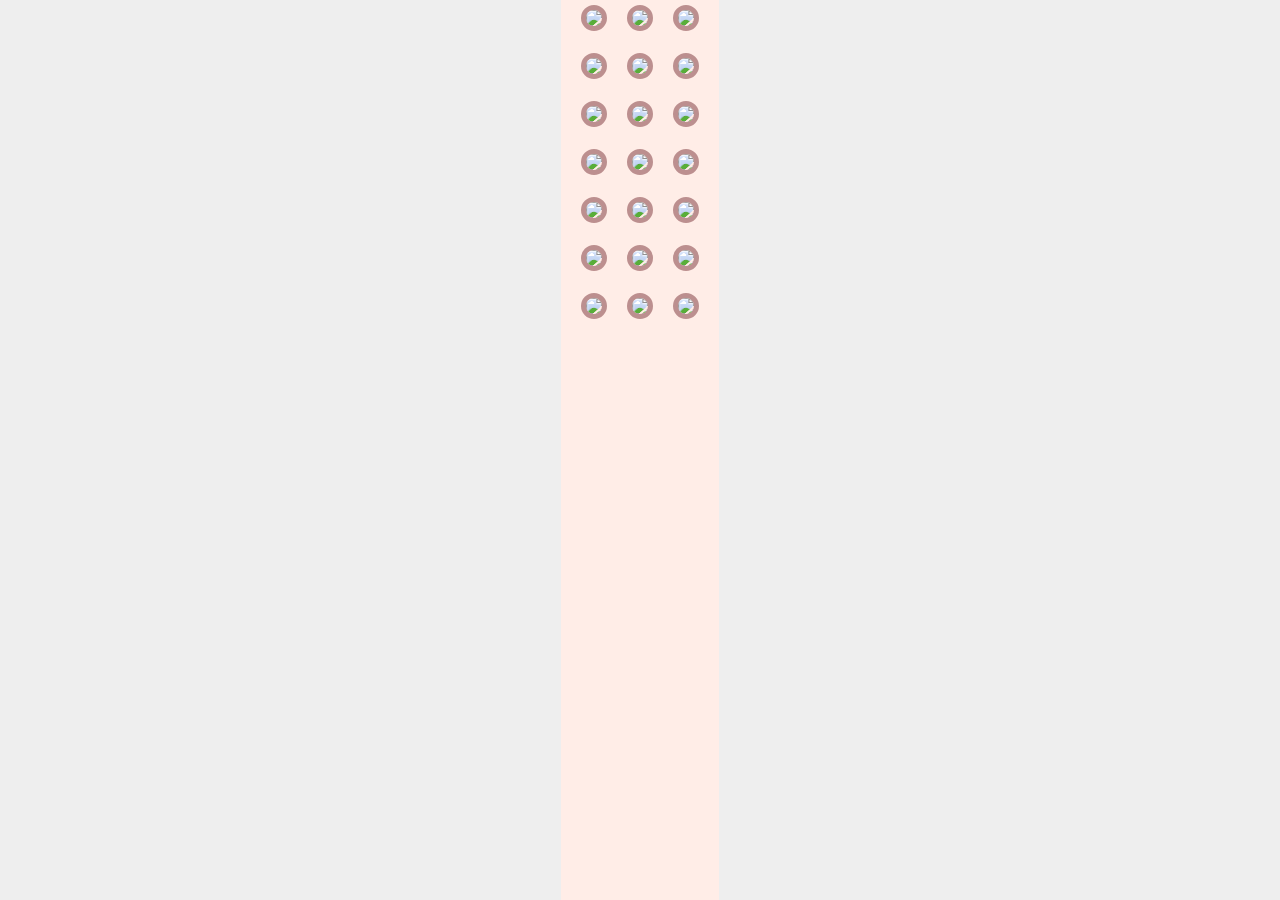
==== gallery/gallery.html @ 9ccfa9dc "new folder" ====
<!DOCTYPE html>
<html lang="en">

<head>
    <meta charset="UTF-8">
    <meta http-equiv="X-UA-Compatible" content="IE=edge">
    <meta name="viewport" content="width=device-width, initial-scale=1.0">
    <link href="./gallery.css" rel="stylesheet">
    <!--==================== UNICONS ====================-->
    <link rel="stylesheet" href="https://unicons.iconscout.com/release/v4.0.0/css/line.css">


    <title>Gellery</title>
</head>

<body>
    <section class="section__gallery">
        <div class="container__gallery">
            <div class="gallery__container">
                <div class="gallery__img">
                    <img src="./images/gallery/img1.jpg" class="imgnails">
                </div>
                <div class="gallery__img">
                    <img src="./images/gallery/img2.jpg" class="imgnails">
                </div>
                <div class="gallery__img">
                    <img src="./images/gallery/img3.jpg" class="imgnails">
                </div>
                <div class="gallery__img">
                    <img src="./images/gallery/img4.jpg" class="imgnails">
                </div>
                <div class="gallery__img">
                    <img src="./images/gallery/img5.jpg" class="imgnails">
                </div>
                <div class="gallery__img">
                    <img src="./images/gallery/img6.jpg" class="imgnails">
                </div>
                <div class="gallery__img">
                    <img src="./images/gallery/img7.jpg" class="imgnails">
                </div>
                <div class="gallery__img">
                    <img src="./images/gallery/img8.jpg" class="imgnails">
                </div>
                <div class="gallery__img">
                    <img src="./images/gallery/img9.jpg" class="imgnails">
                </div>
                <div class="gallery__img">
                    <img src="./images/gallery/img10.jpg" class="imgnails">
                </div>
                <div class="gallery__img">
                    <img src="./images/gallery/img11.jpg" class="imgnails">
                </div>
                <div class="gallery__img">
                    <img src="./images/gallery/img15.jpg" class="imgnails">
                </div>
                <div class="gallery__img">
                    <img src="./images/gallery/img13.jpg" class="imgnails">
                </div>
                <div class="gallery__img">
                    <img src="./images/gallery/img16.jpg" class="imgnails">
                </div>
                <div class="gallery__img">
                    <img src="./images/gallery/img17.jpg" class="imgnails">
                </div>
                <div class="gallery__img">
                    <img src="./images/gallery/img18.jpeg" class="imgnails">
                </div>
                <div class="gallery__img">
                    <img src="./images/gallery/img14.jpg" class="imgnails">
                </div>
                <div class="gallery__img">
                    <img src="./images/gallery/img12.jpg" class="imgnails">
                </div>
                <div class="gallery__img">
                    <img src="./images/gallery/img19.jpg" class="imgnails">
                </div>
                <div class="gallery__img">
                    <img src="./images/gallery/img20.jpeg" class="imgnails">
                </div>
                <div class="gallery__img">
                    <img src="./images/gallery/img21.jpg" class="imgnails">
                </div>
            </div>
        </div>
    </section>
</body>

</html>
---- gallery/gallery.css ----
*,
*::before,
*::after{
    margin: 0;
    padding: 0;
    box-sizing: border-box;
}

html{
    font-family: 'Roboto', sans-serif;
    font-size: 10px;
    scroll-behavior: smooth;
}


body{
    width: 100%;
    height: 100vh;
    background-color: #eee;
    display: flex;
}

.section__gallery{
    max-width: 100%;
    margin: 0 auto;
    padding: 0 1,5rem;
    background-color: #FFEDE7;
}

img{
    max-width: 100%;
    height: 100%;
}

.container__gallery{
    width: 100%;
    max-width: 120rem;
    margin: auto;
    padding: 0 1.5rem;
}

.gallery__container{
    display: grid;
    grid-template-columns: repeat(3,1fr);
    padding: .5rem;
    gap: 2rem  ;
}

.gallery__img{
    justify-content: center;
    align-items: center;
}

.imgnails{
    border: solid 0.5rem rosybrown;
    border-radius: 2rem;
}

@media screen and (max-width: 850px){
    .section__gallery{
        padding: none;
    }

    .gallery__container{
        display: flex;
        flex-direction: column;
        padding: none;
    }

    .imgnails{
        width: 100%;
        height: 100%;
    }
}
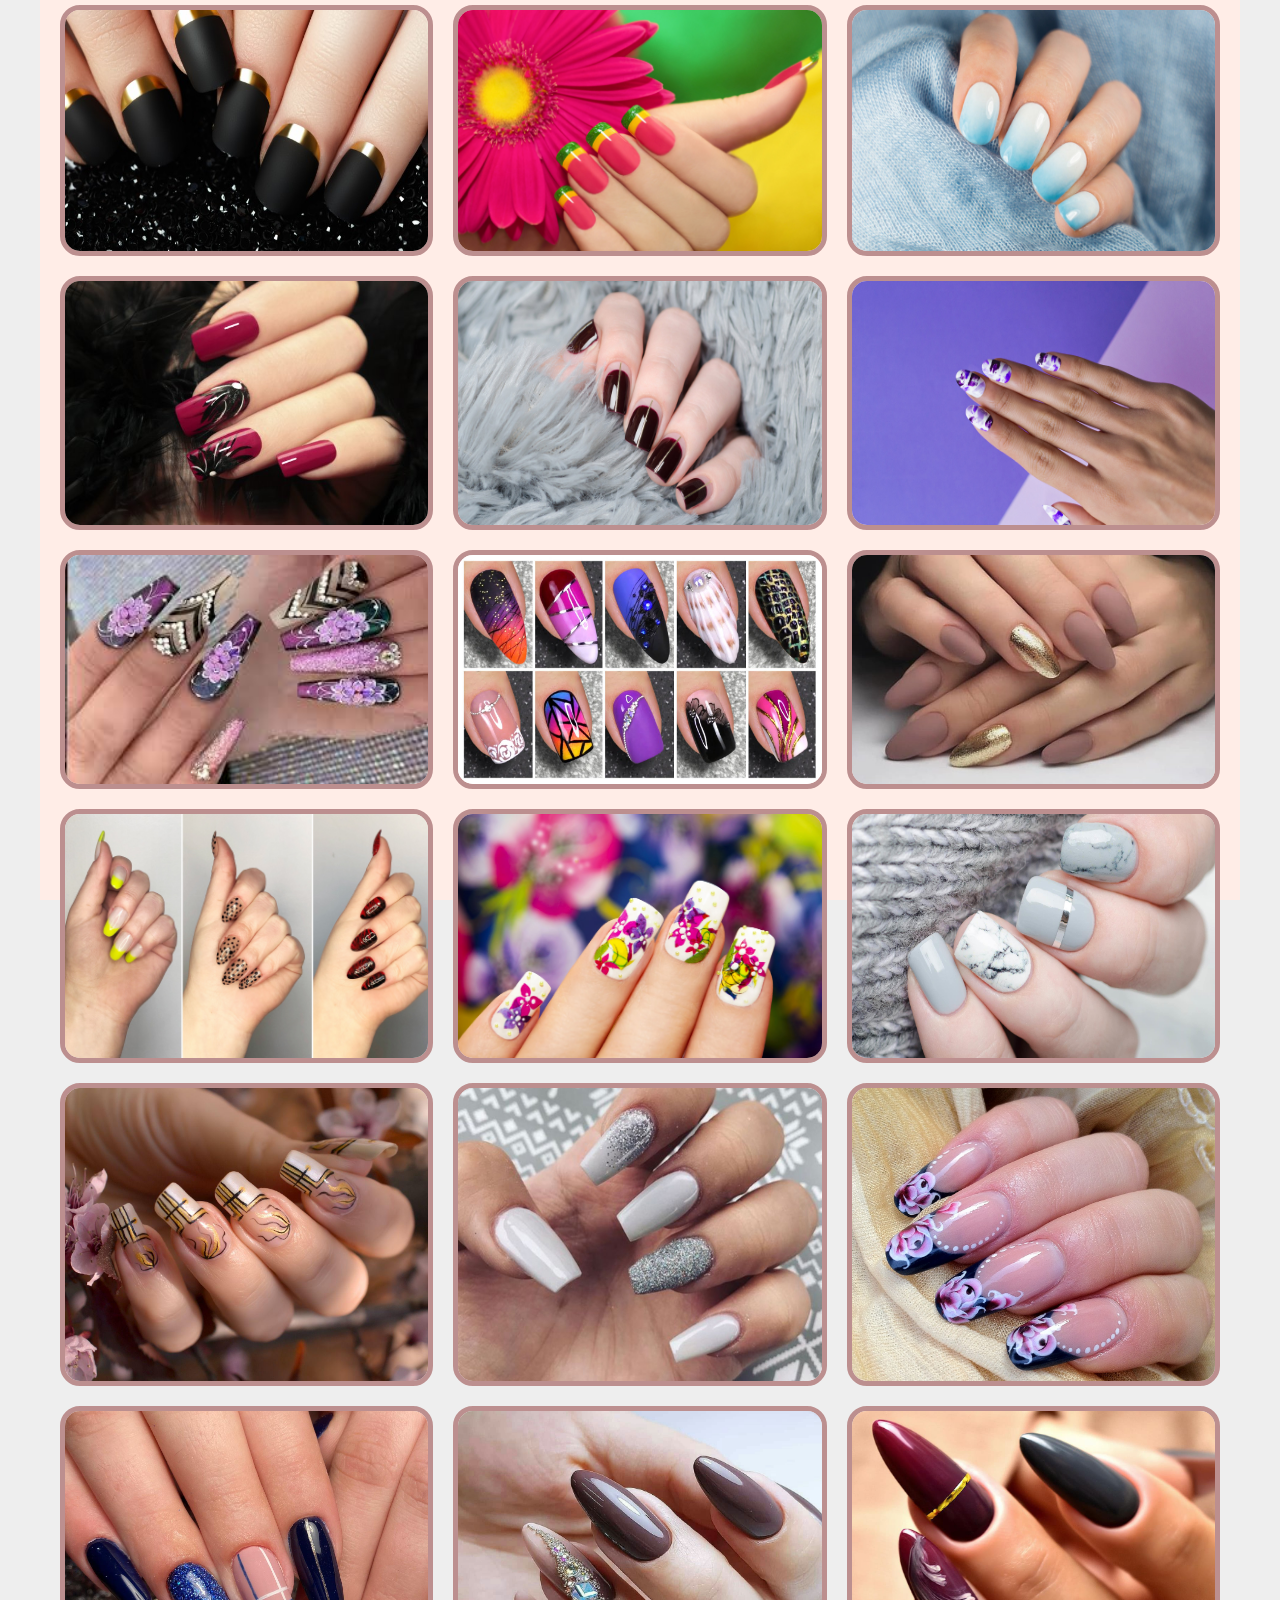
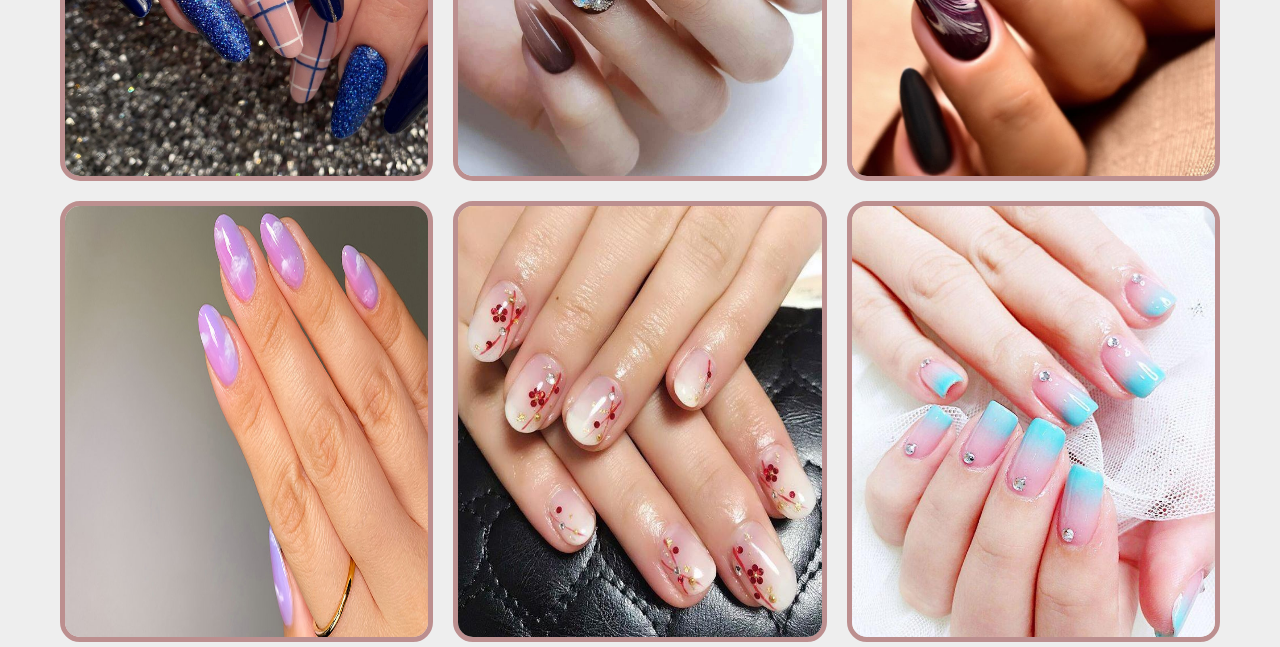
==== commit 9324e9e0: "push" ====
--- a/gallery/gallery.html
+++ b/gallery/gallery.html
@@ -18,67 +18,67 @@
         <div class="container__gallery">
             <div class="gallery__container">
                 <div class="gallery__img">
-                    <img src="./images/gallery/img1.jpg" class="imgnails">
+                    <img src="../images/gallery/img1.jpg" class="imgnails">
                 </div>
                 <div class="gallery__img">
-                    <img src="./images/gallery/img2.jpg" class="imgnails">
+                    <img src="../images/gallery/img2.jpg" class="imgnails">
                 </div>
                 <div class="gallery__img">
-                    <img src="./images/gallery/img3.jpg" class="imgnails">
+                    <img src="../images/gallery/img3.jpg" class="imgnails">
                 </div>
                 <div class="gallery__img">
-                    <img src="./images/gallery/img4.jpg" class="imgnails">
+                    <img src="../images/gallery/img4.jpg" class="imgnails">
                 </div>
                 <div class="gallery__img">
-                    <img src="./images/gallery/img5.jpg" class="imgnails">
+                    <img src="../images/gallery/img5.jpg" class="imgnails">
                 </div>
                 <div class="gallery__img">
-                    <img src="./images/gallery/img6.jpg" class="imgnails">
+                    <img src="../images/gallery/img6.jpg" class="imgnails">
                 </div>
                 <div class="gallery__img">
-                    <img src="./images/gallery/img7.jpg" class="imgnails">
+                    <img src="../images/gallery/img7.jpg" class="imgnails">
                 </div>
                 <div class="gallery__img">
-                    <img src="./images/gallery/img8.jpg" class="imgnails">
+                    <img src="../images/gallery/img8.jpg" class="imgnails">
                 </div>
                 <div class="gallery__img">
-                    <img src="./images/gallery/img9.jpg" class="imgnails">
+                    <img src="../images/gallery/img9.jpg" class="imgnails">
                 </div>
                 <div class="gallery__img">
-                    <img src="./images/gallery/img10.jpg" class="imgnails">
+                    <img src="../images/gallery/img10.jpg" class="imgnails">
                 </div>
                 <div class="gallery__img">
-                    <img src="./images/gallery/img11.jpg" class="imgnails">
+                    <img src="../images/gallery/img11.jpg" class="imgnails">
                 </div>
                 <div class="gallery__img">
-                    <img src="./images/gallery/img15.jpg" class="imgnails">
+                    <img src="../images/gallery/img15.jpg" class="imgnails">
                 </div>
                 <div class="gallery__img">
-                    <img src="./images/gallery/img13.jpg" class="imgnails">
+                    <img src="../images/gallery/img13.jpg" class="imgnails">
                 </div>
                 <div class="gallery__img">
-                    <img src="./images/gallery/img16.jpg" class="imgnails">
+                    <img src="../images/gallery/img16.jpg" class="imgnails">
                 </div>
                 <div class="gallery__img">
-                    <img src="./images/gallery/img17.jpg" class="imgnails">
+                    <img src="../images/gallery/img17.jpg" class="imgnails">
                 </div>
                 <div class="gallery__img">
-                    <img src="./images/gallery/img18.jpeg" class="imgnails">
+                    <img src="../images/gallery/img18.jpeg" class="imgnails">
                 </div>
                 <div class="gallery__img">
-                    <img src="./images/gallery/img14.jpg" class="imgnails">
+                    <img src="../images/gallery/img14.jpg" class="imgnails">
                 </div>
                 <div class="gallery__img">
-                    <img src="./images/gallery/img12.jpg" class="imgnails">
+                    <img src="../images/gallery/img12.jpg" class="imgnails">
                 </div>
                 <div class="gallery__img">
-                    <img src="./images/gallery/img19.jpg" class="imgnails">
+                    <img src="../images/gallery/img19.jpg" class="imgnails">
                 </div>
                 <div class="gallery__img">
-                    <img src="./images/gallery/img20.jpeg" class="imgnails">
+                    <img src="../images/gallery/img20.jpeg" class="imgnails">
                 </div>
                 <div class="gallery__img">
-                    <img src="./images/gallery/img21.jpg" class="imgnails">
+                    <img src="../images/gallery/img21.jpg" class="imgnails">
                 </div>
             </div>
         </div>
